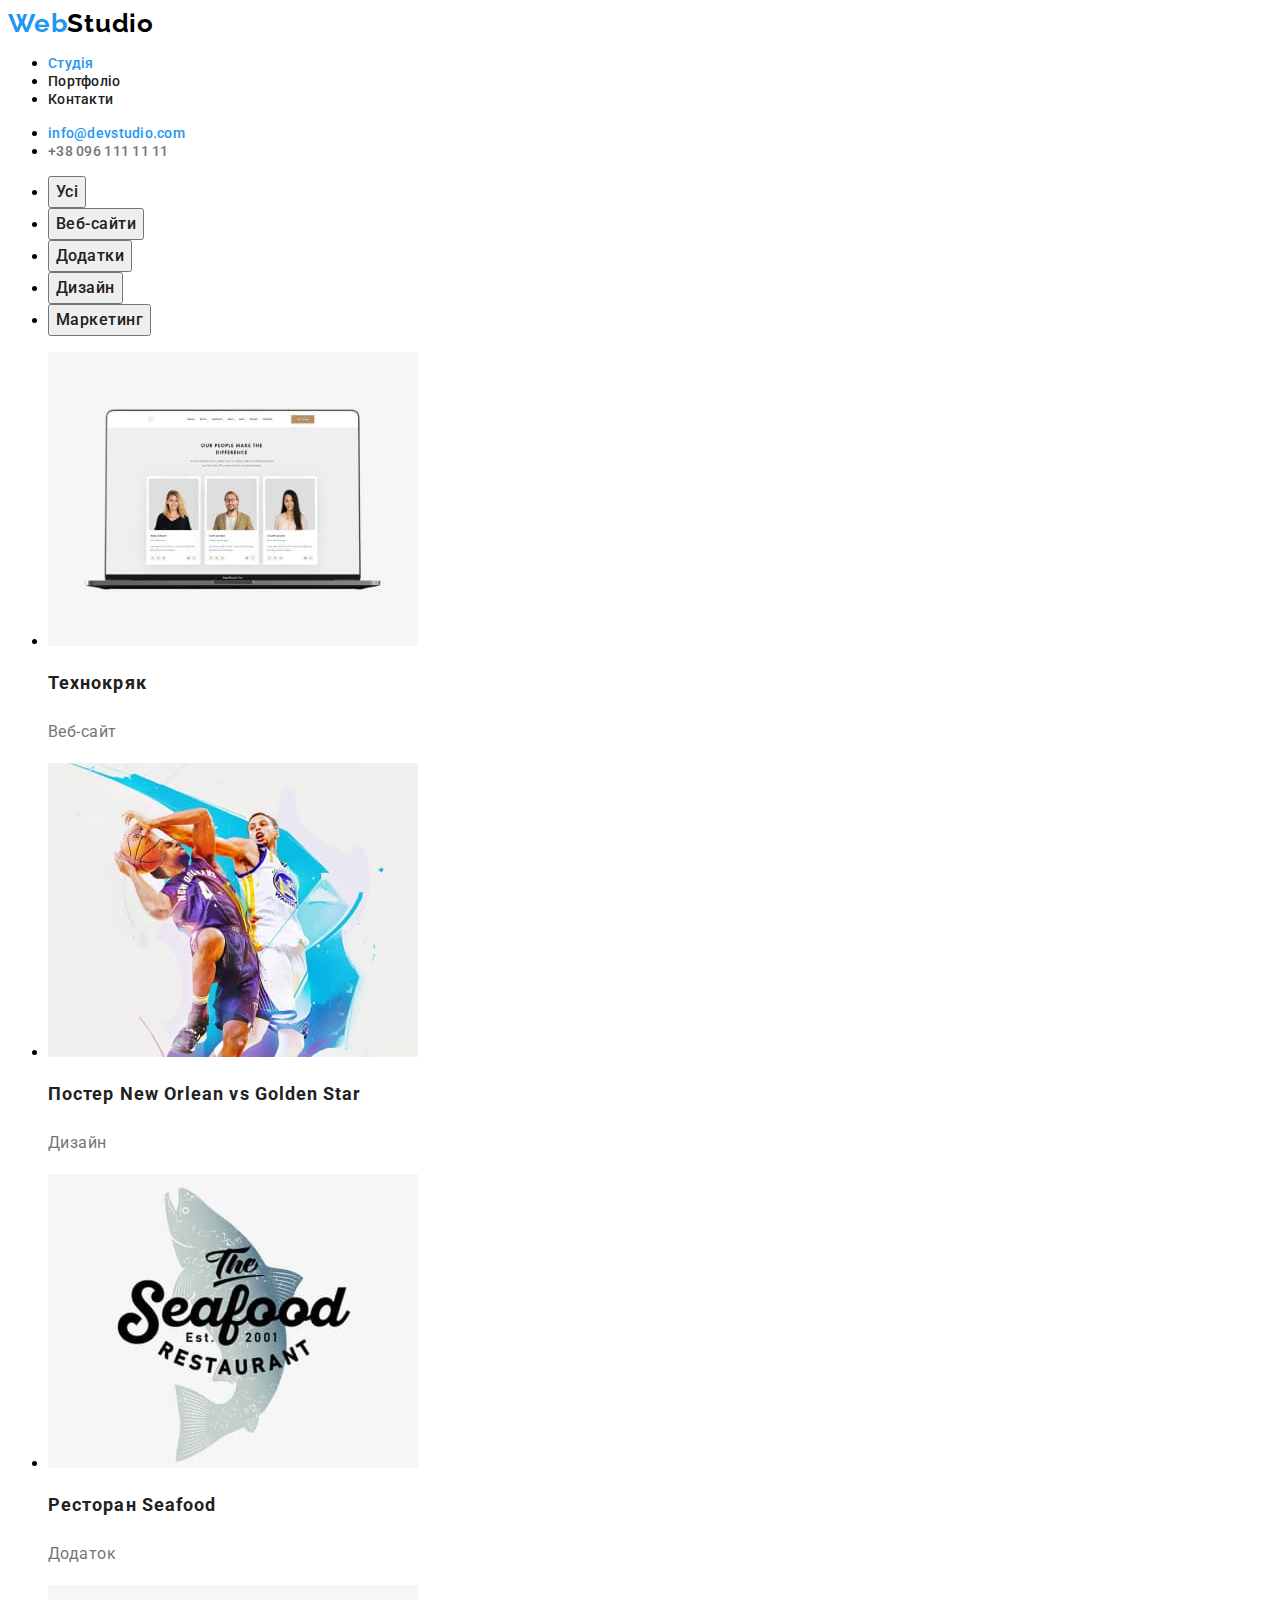
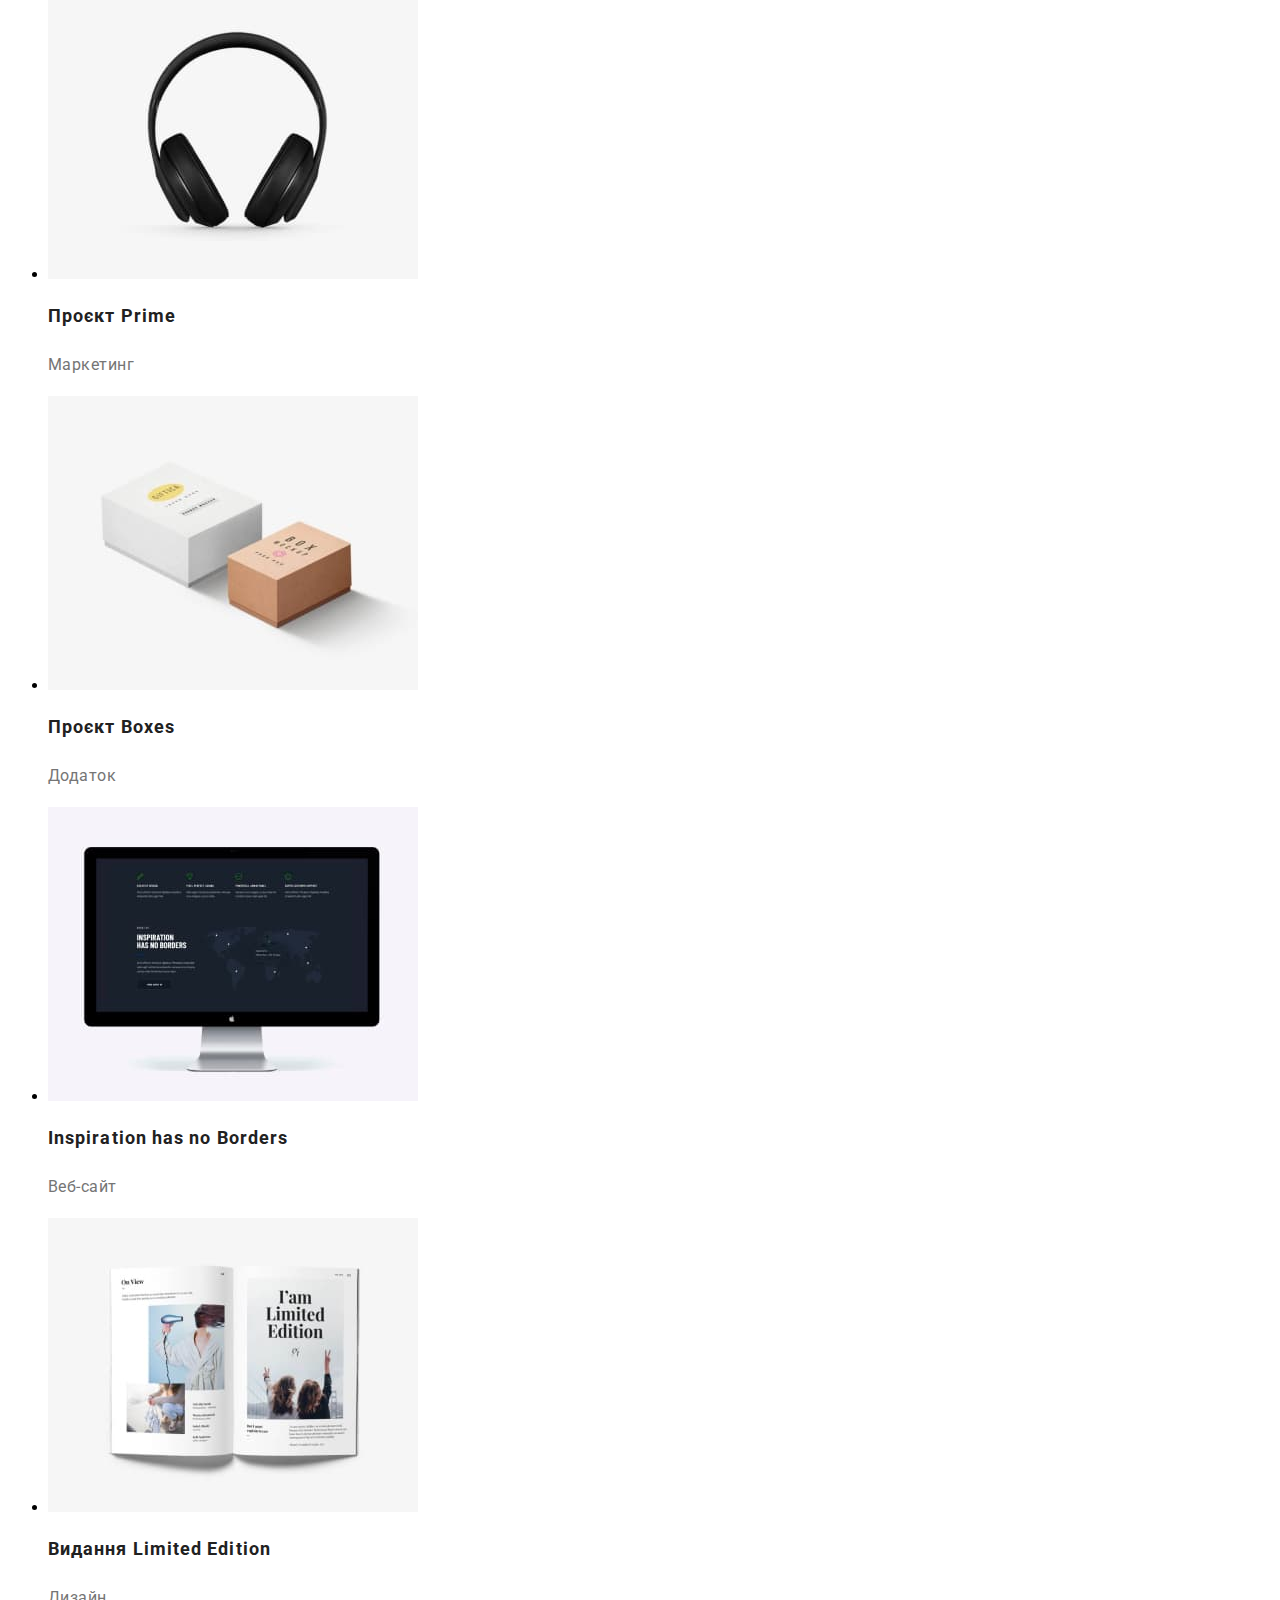
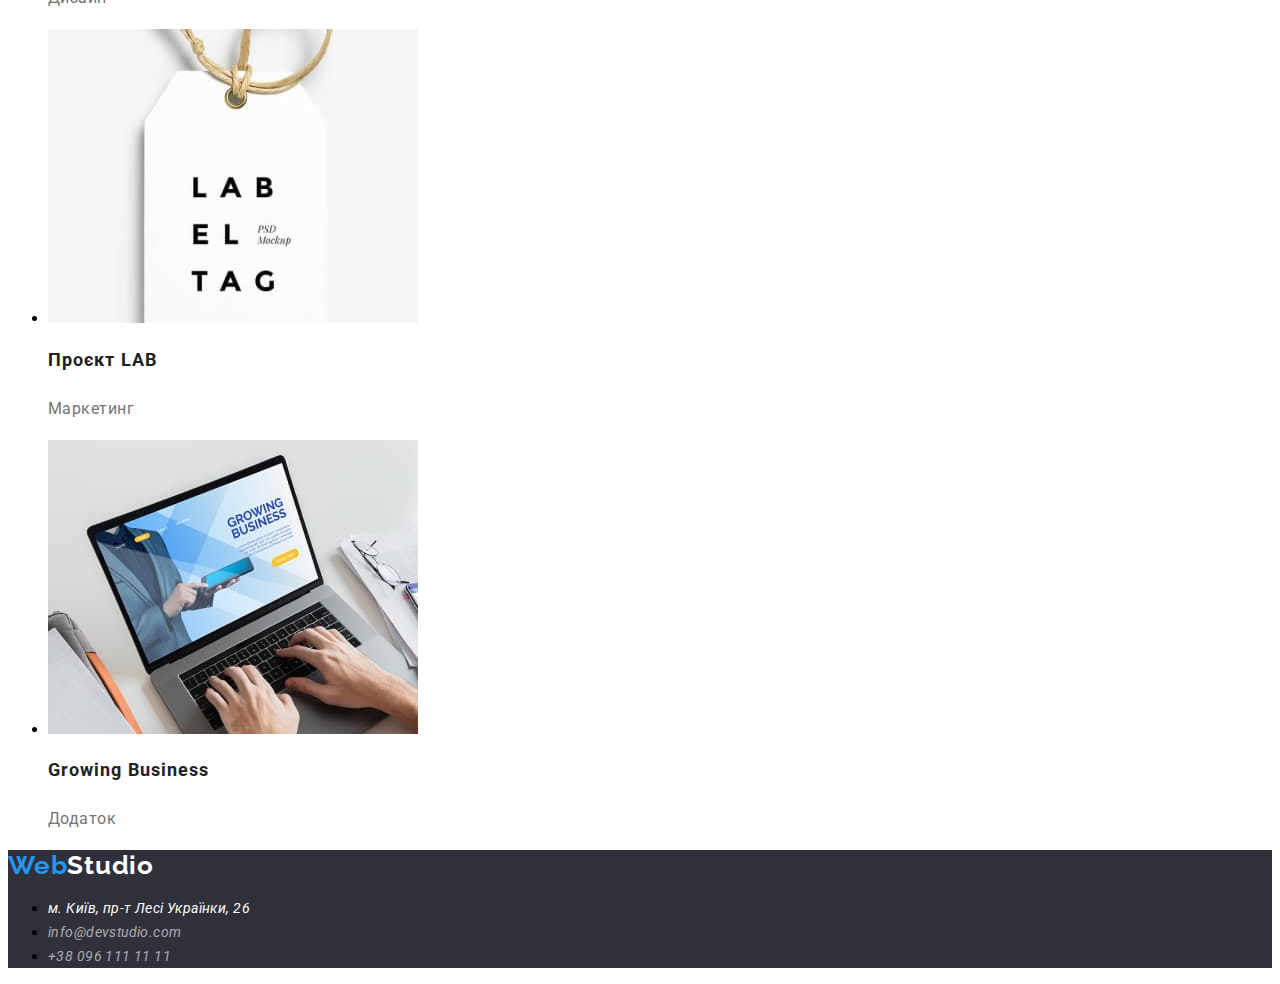
==== portfolio.html @ 3c5581dd "робота із стилями" ====
<!DOCTYPE html>
<html lang="uk">
  <head>
    <meta charset="UTF-8" />
    <meta name="viewport" content="width=device-width, initial-scale=1.0" />
    <title>Document</title>
    <link rel="preconnect" href="https://fonts.googleapis.com" />
    <link rel="preconnect" href="https://fonts.gstatic.com" crossorigin />
    <link
      href="https://fonts.googleapis.com/css2?family=Roboto:wght@400;500;700;900&display=swap"
      rel="stylesheet"
    />
    <link rel="preconnect" href="https://fonts.googleapis.com" />
    <link rel="preconnect" href="https://fonts.gstatic.com" crossorigin />
    <link
      href="https://fonts.googleapis.com/css2?family=Raleway:wght@700&display=swap"
      rel="stylesheet"
    />

    <link rel="stylesheet" href="./css/styles.css" />
  </head>
  <body>
    <!-- Шапка сайту-->
    <header class="header">
      <nav class="navigtion">
        <a class="link logo-web" href="./index.html"
          >Web<span class="logo-web-header">Studio</span></a
        >
        <ul class="list">
          <li class="item">
            <a class="link navigtion-stydio" href="">Студія</a>
          </li>
          <li>
            <a class="link navigtion-portfolio" href="">Портфоліо</a>
          </li>
          <li>
            <a class="link navigtion-kontakt" href="">Контакти</a>
          </li>
        </ul>
      </nav>
      <ul class="list">
        <li class="item">
          <a class="link navigtion-mail" href="mailto:info@devstudio.com"
            >info@devstudio.com</a
          >
        </li>
        <li class="heder-phone">
          <a class="link navigtion-tel" href="tel:+380961111111"
            >+38 096 111 11 11</a
          >
        </li>
      </ul>
    </header>

    <!-- Soft -->
    <main>
      <h1 hidden>секція-допоміжня</h1>
      <div>
        <ul>
          <li><button class="btn-portfolio">Усі</button></li>
          <li><button class="btn-portfolio">Веб-сайти</button></li>
          <li><button class="btn-portfolio">Додатки</button></li>
          <li><button class="btn-portfolio">Дизайн</button></li>
          <li><button class="btn-portfolio">Маркетинг</button></li>
        </ul>
      </div>

      <section>
        <ul>
          <li>
            <img src="./img/storinka-2/Texnokrak.jpg" alt="" />
            <h2 class="content-title">Технокряк</h2>
            <p class="content-text">Веб-сайт</p>
          </li>
          <li>
            <img src="./img/storinka-2/Goldenstar.jpg" alt="" />
            <h2 class="content-title">Постер New Orlean vs Golden Star</h2>
            <p class="content-text">Дизайн</p>
          </li>
          <li>
            <img src="./img/storinka-2/Seafood.jpg" alt="" />
            <h2 class="content-title">Ресторан Seafood</h2>
            <p class="content-text">Додаток</p>
          </li>
          <li>
            <img src="./img/storinka-2/Prime.jpg" alt="" />
            <h2 class="content-title">Проєкт Prime</h2>
            <p class="content-text">Маркетинг</p>
          </li>
          <li>
            <img src="./img/storinka-2/Boxes.jpg" alt="" />
            <h2 class="content-title">Проєкт Boxes</h2>
            <p class="content-text">Додаток</p>
          </li>
          <li>
            <img src="./img/storinka-2/Borders.jpg" alt="" />
            <h2 class="content-title">Inspiration has no Borders</h2>
            <p class="content-text">Веб-сайт</p>
          </li>
          <li>
            <img src="./img/storinka-2/Limited.jpg" alt="" />
            <h2 class="content-title">Видання Limited Edition</h2>
            <p class="content-text">Дизайн</p>
          </li>
          <li>
            <img src="./img/storinka-2/Lab.jpg" alt="" />
            <h2 class="content-title">Проєкт LAB</h2>
            <p class="content-text">Маркетинг</p>
          </li>
          <li>
            <img src="./img/storinka-2/Business.jpg" alt="" />
            <h2 class="content-title">Growing Business</h2>
            <p class="content-text">Додаток</p>
          </li>
        </ul>
      </section>
    </main>

    <footer class="footer">
      <a class="link logo-web" href="./index.html"
        >Web<span class="logo-web-foter">Studio</span></a
      >
      <address>
        <ul class="list">
          <li class="item">
            <a
              class="link address-foter"
              href="https://maps.app.goo.gl/jD6x1VwmAKyLnh4F9"
              target="_blank"
              rel="noopener noferrer"
              >м. Київ, пр-т Лесі Українки, 26</a
            >
          </li>
          <li class="item">
            <a class="link meil-foter" href="mailto:info@devstudio.com"
              >info@devstudio.com</a
            >
          </li>
          <li class="item">
            <a class="link tel-foter" href="tel:+380961111111"
              >+38 096 111 11 11</a
            >
          </li>
        </ul>
      </address>
    </footer>
  </body>
</html>
---- css/styles.css ----
body {
  font-family: "roboto regular" "raleway" "sans-serif";

  text-decoration: none;
}

/* Логотип */

.logo-web {
  font-family: "Raleway", sans-serif;
  font-weight: 700;
  font-size: 26px;
  letter-spacing: 0.03em;
  color: #2196f3;
}

.logo-web-header {
  color: #000;
}

.logo-web-foter {
  color: #ffffff;
}

/* Навігація */

.navigtion-stydio {
  font-family: "Roboto", sans-serif;
  font-weight: 500;
  font-size: 14px;
  letter-spacing: 0.02em;
  color: #2196f3;
}

.navigtion-portfolio {
  font-family: "Roboto", sans-serif;
  font-weight: 500;
  font-size: 14px;
  letter-spacing: 0.02em;
  color: #212121;
}

.navigtion-kontakt {
  font-family: "Roboto", sans-serif;
  font-weight: 500;
  font-size: 14px;
  letter-spacing: 0.02em;
  color: #212121;
}

.navigtion-mail {
  font-family: "Roboto", sans-serif;
  font-weight: 500;
  font-size: 14px;
  letter-spacing: 0.02em;
  color: #2196f3;
}

.navigtion-tel {
  font-family: "Roboto", sans-serif;
  font-weight: 500;
  font-size: 14px;
  letter-spacing: 0.02em;
  color: #757575;
}

/* Hero */

.hero {
  background-color: #2f303a;
  font-family: "Roboto", sans-serif;
  font-weight: 900;
  font-size: 44px;
  line-height: 1.36364;
  letter-spacing: 0.06em;
  text-transform: uppercase;
  text-align: center;
  color: #fff;
}

.link:hover,
link:focus {
  color: #2196f3;
}

.link {
  text-decoration: none;
}

/* кнопка */

.btn {
  background-color: #2196f3;
  font-family: "Roboto", sans-serif;
  font-weight: 700;
  font-size: 16px;
  line-height: 1.875;
  letter-spacing: 0.06em;
  text-align: center;
  color: #fff;
  cursor: pointer;
}

/* Секція 2 */

.article-title {
  font-family: "Roboto", sans-serif;
  font-weight: 700;
  font-size: 14px;
  letter-spacing: 0.03em;
  text-transform: uppercase;
  color: #212121;
}

.article-list {
  font-family: "Roboto", sans-serif;
  font-size: 14px;
  line-height: 1.71429;
  letter-spacing: 0.03em;
  color: #757575;
}

/* Секція 3 */

.rozrobku {
  font-family: "Roboto", sans-serif;
  font-weight: 700;
  font-size: 36px;
  letter-spacing: 0.03em;
  text-align: center;
  color: #212121;
}

/* Секція 4 */

.Comanda {
  font-family: "Roboto", sans-serif;
  font-weight: 700;
  font-size: 36px;
  letter-spacing: 0.03em;
  text-align: center;
  color: #212121;
}

.rozronuku {
  font-family: "Roboto", sans-serif;
  font-weight: 500;
  font-size: 16px;
  letter-spacing: 0.03em;
  text-align: center;
  color: #212121;
}

.rozronuku-text {
  font-family: "Roboto", sans-serif;
  font-size: 16px;
  letter-spacing: 0.03em;
  text-align: center;
  color: #757575;
}

/* ////Сторінка 2 Портфоліо//// */

.btn-portfolio {
  font-family: "Roboto", sans-serif;
  font-weight: 500;
  font-size: 16px;
  line-height: 1.625;
  letter-spacing: 0.03em;
  text-align: center;
  color: #212121;
  cursor: pointer;
}

.btn-portfolio:hover,
.btn-portfolio:focus {
  color: #fff;
  background-color: #2196f3;
}

.content-title {
  font-family: "Roboto", sans-serif;
  font-weight: 700;
  font-size: 18px;
  line-height: 2;
  letter-spacing: 0.06em;
  color: #212121;
}

.content-text {
  font-family: "Roboto", sans-serif;
  font-size: 16px;
  line-height: 1.875;
  letter-spacing: 0.03em;
  color: #757575;
}

/* foter */

.footer {
  background-color: #2f303a;
}

.address-foter {
  font-family: "Roboto", sans-serif;
  font-weight: 400;
  font-size: 14px;
  line-height: 1.71429;
  letter-spacing: 0.03em;
  color: #fff;
}

.meil-foter {
  font-family: "Roboto", sans-serif;
  font-weight: 400;
  font-size: 14px;
  line-height: 1.71429;
  letter-spacing: 0.03em;
  color: rgba(255, 255, 255, 0.6);
}

.tel-foter {
  font-family: "Roboto", sans-serif;
  font-weight: 400;
  font-size: 14px;
  line-height: 1.71429;
  letter-spacing: 0.03em;
  color: rgba(255, 255, 255, 0.6);
}
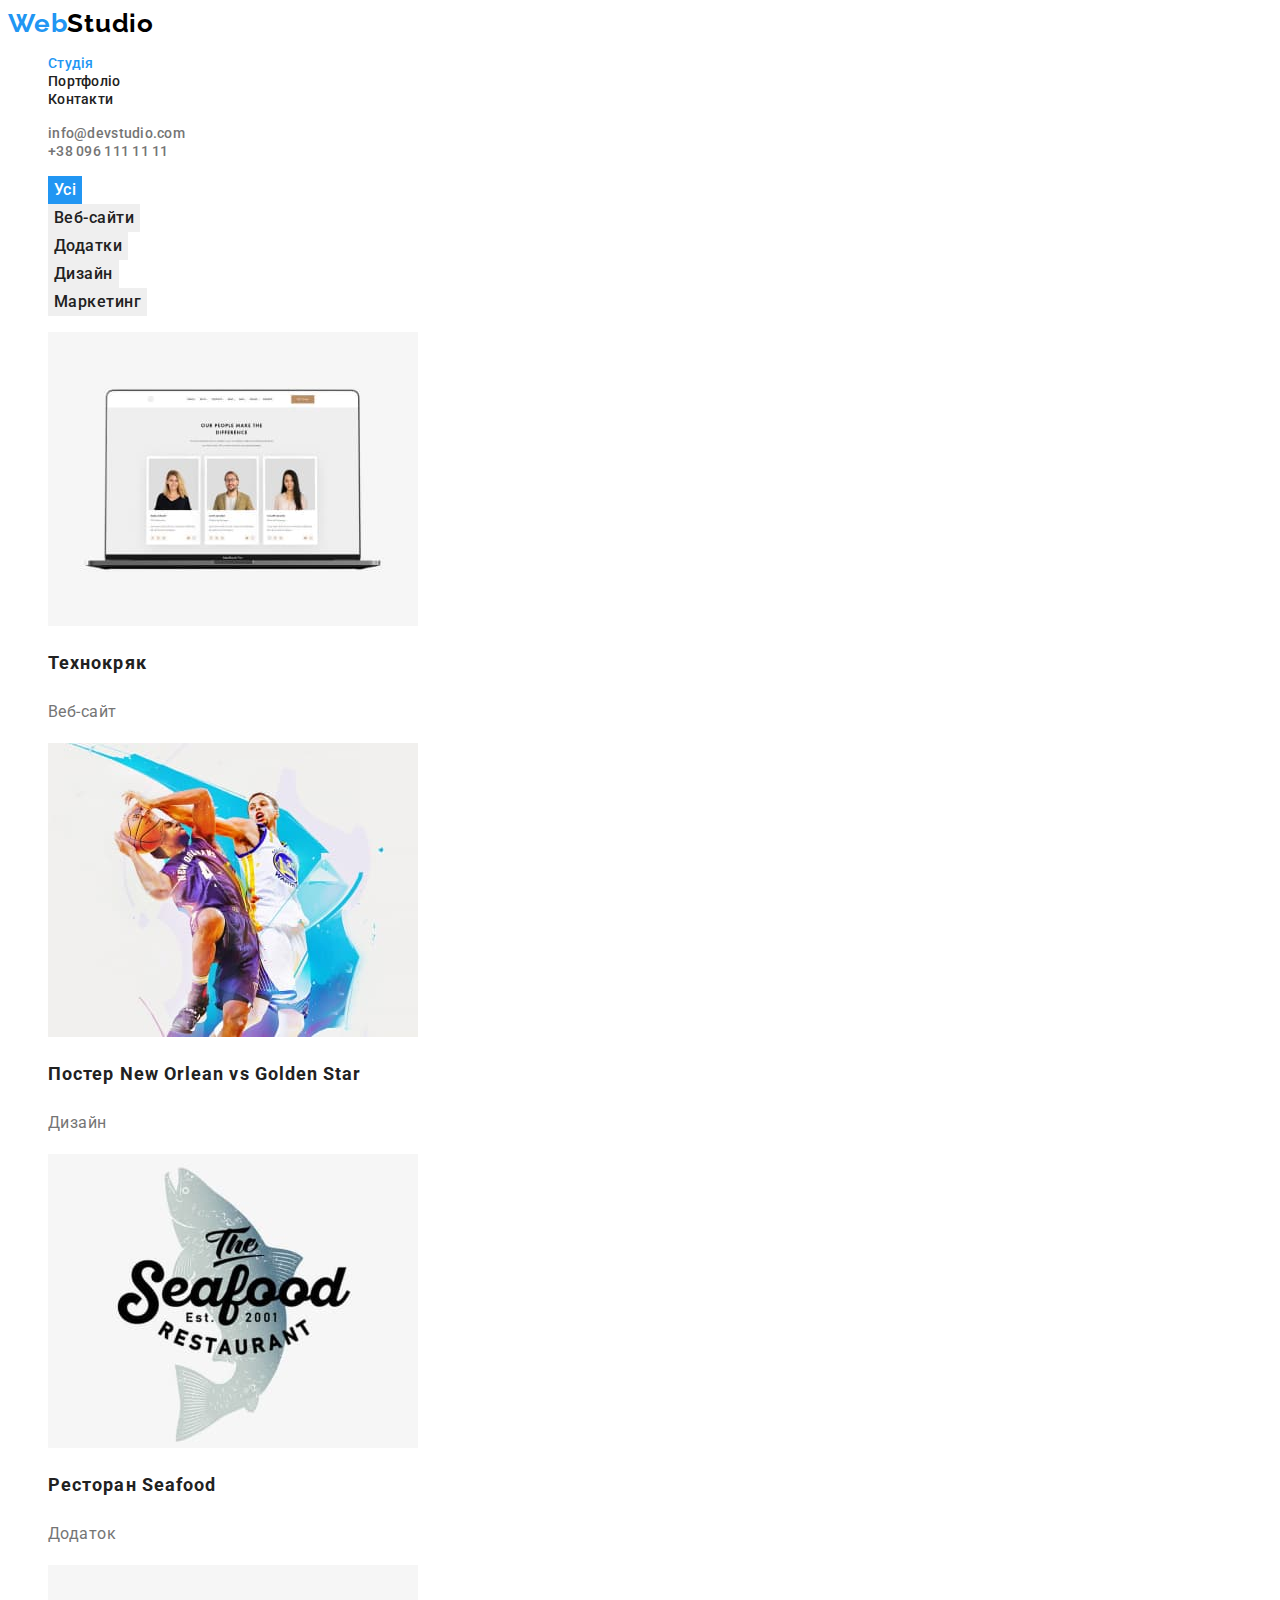
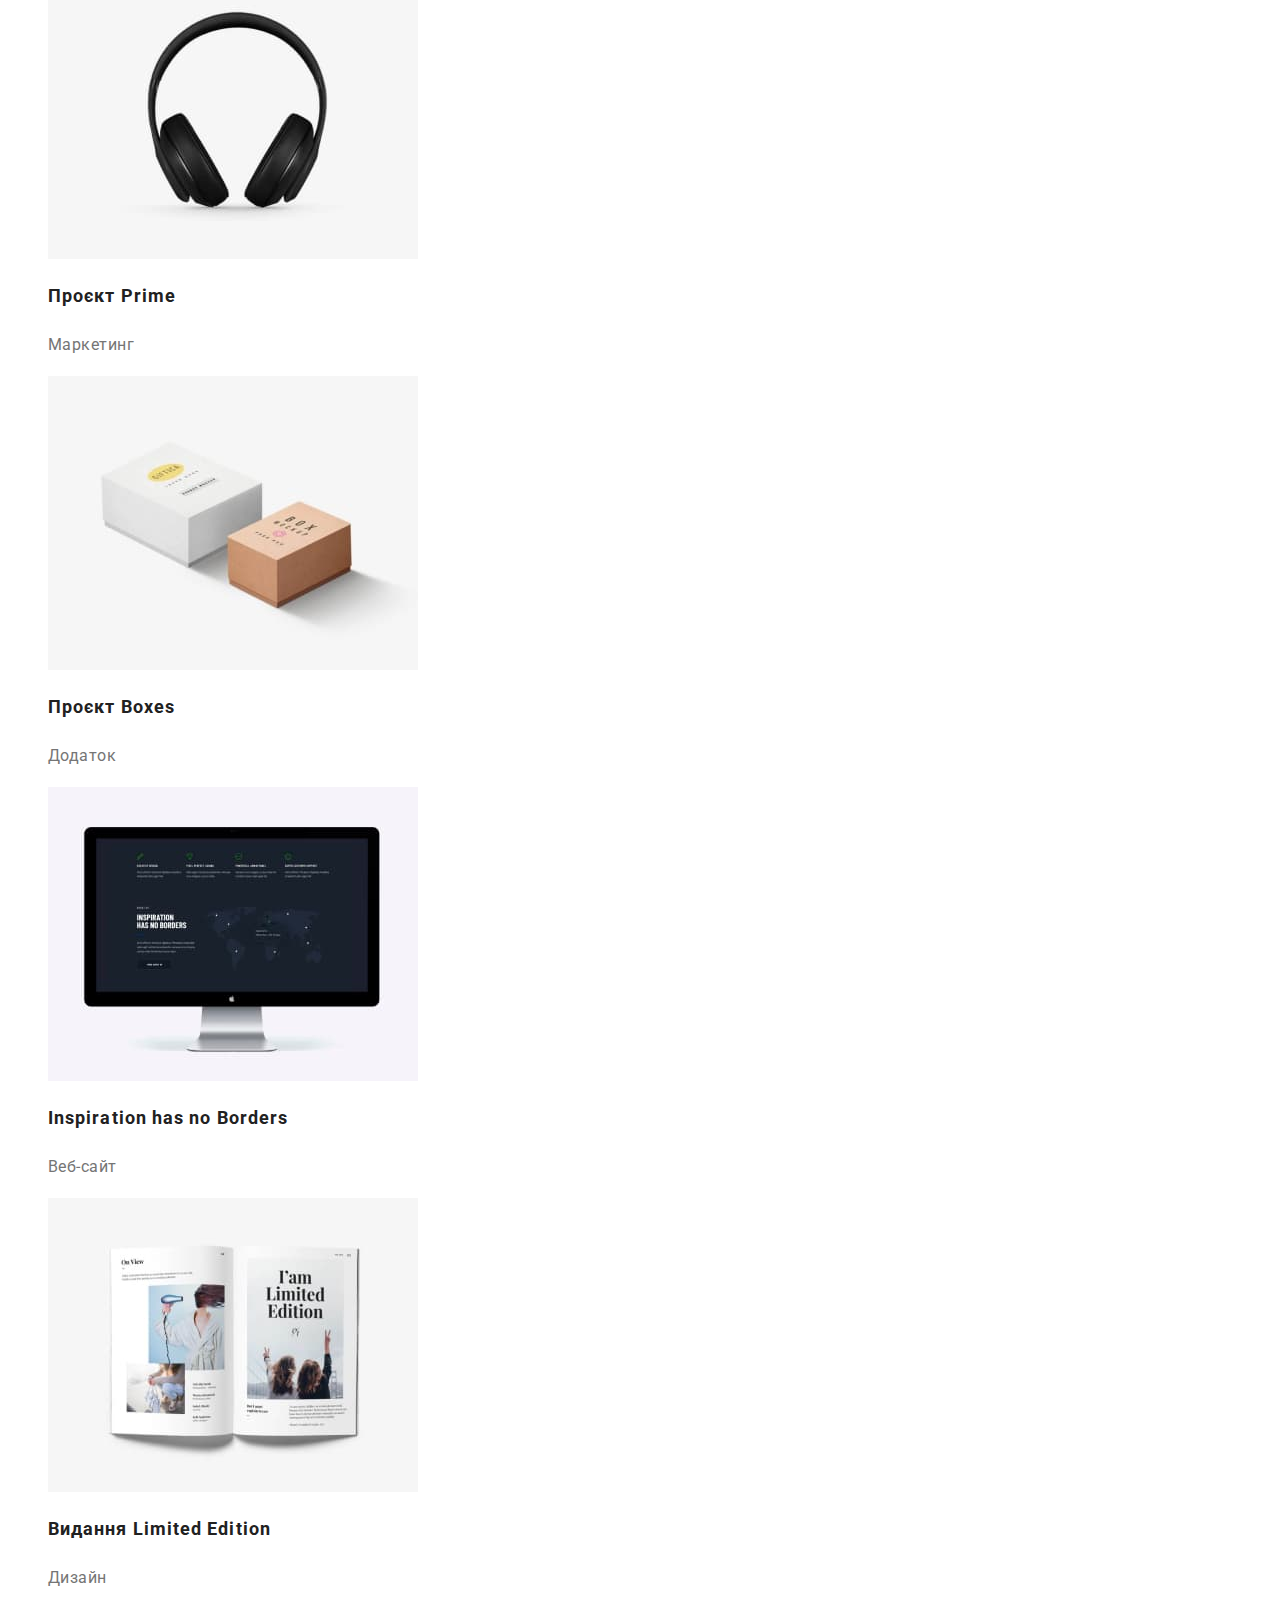
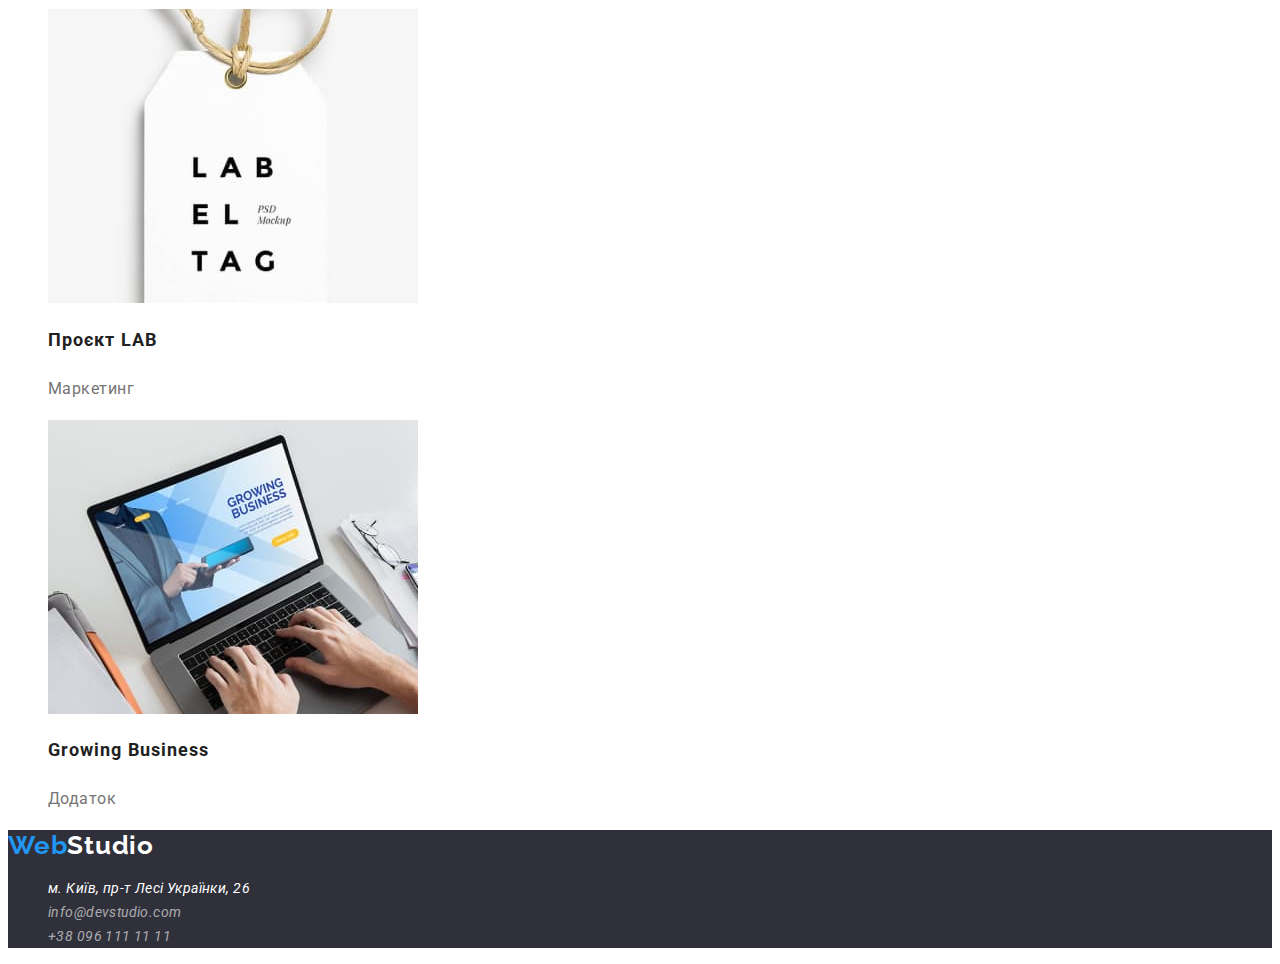
==== commit ac9410a2: "допрацювання домашки" ====
--- a/portfolio.html
+++ b/portfolio.html
@@ -28,12 +28,14 @@
         >
         <ul class="list">
           <li class="item">
-            <a class="link navigtion-stydio" href="">Студія</a>
+            <a class="link navigtion-stydio" href="./index.html">Студія</a>
           </li>
-          <li>
-            <a class="link navigtion-portfolio" href="">Портфоліо</a>
+          <li class="item">
+            <a class="link navigtion-portfolio" href="./portfolio.html"
+              >Портфоліо</a
+            >
           </li>
-          <li>
+          <li class="item">
             <a class="link navigtion-kontakt" href="">Контакти</a>
           </li>
         </ul>
@@ -44,7 +46,7 @@
             >info@devstudio.com</a
           >
         </li>
-        <li class="heder-phone">
+        <li class="item heder-phone">
           <a class="link navigtion-tel" href="tel:+380961111111"
             >+38 096 111 11 11</a
           >
@@ -55,62 +57,78 @@
     <!-- Soft -->
     <main>
       <h1 hidden>секція-допоміжня</h1>
-      <div>
-        <ul>
-          <li><button class="btn-portfolio">Усі</button></li>
-          <li><button class="btn-portfolio">Веб-сайти</button></li>
-          <li><button class="btn-portfolio">Додатки</button></li>
-          <li><button class="btn-portfolio">Дизайн</button></li>
-          <li><button class="btn-portfolio">Маркетинг</button></li>
-        </ul>
-      </div>
 
       <section>
         <ul>
-          <li>
-            <img src="./img/storinka-2/Texnokrak.jpg" alt="" />
-            <h2 class="content-title">Технокряк</h2>
-            <p class="content-text">Веб-сайт</p>
+          <li class="item"><button class="btn-portfolio-usi">Усі</button></li>
+          <li class="item"><button class="btn-portfolio">Веб-сайти</button></li>
+          <li class="item"><button class="btn-portfolio">Додатки</button></li>
+          <li class="item"><button class="btn-portfolio">Дизайн</button></li>
+          <li class="item"><button class="btn-portfolio">Маркетинг</button></li>
+        </ul>
+        <ul>
+          <li class="item">
+            <a class="link" href="">
+              <img src="./img/storinka-2/Texnokrak.jpg" alt="" />
+              <h2 class="content-title">Технокряк</h2>
+              <p class="content-text">Веб-сайт</p></a
+            >
           </li>
-          <li>
-            <img src="./img/storinka-2/Goldenstar.jpg" alt="" />
-            <h2 class="content-title">Постер New Orlean vs Golden Star</h2>
-            <p class="content-text">Дизайн</p>
+          <li class="item">
+            <a class="link" href="">
+              <img src="./img/storinka-2/Goldenstar.jpg" alt="" />
+              <h2 class="content-title">Постер New Orlean vs Golden Star</h2>
+              <p class="content-text">Дизайн</p></a
+            >
           </li>
-          <li>
-            <img src="./img/storinka-2/Seafood.jpg" alt="" />
-            <h2 class="content-title">Ресторан Seafood</h2>
-            <p class="content-text">Додаток</p>
+          <li class="item">
+            <a class="link" href="">
+              <img src="./img/storinka-2/Seafood.jpg" alt="" />
+              <h2 class="content-title">Ресторан Seafood</h2>
+              <p class="content-text">Додаток</p></a
+            >
           </li>
-          <li>
-            <img src="./img/storinka-2/Prime.jpg" alt="" />
-            <h2 class="content-title">Проєкт Prime</h2>
-            <p class="content-text">Маркетинг</p>
+          <li class="item">
+            <a class="link" href=""
+              ><img src="./img/storinka-2/Prime.jpg" alt="" />
+              <h2 class="content-title">Проєкт Prime</h2>
+              <p class="content-text">Маркетинг</p></a
+            >
           </li>
-          <li>
-            <img src="./img/storinka-2/Boxes.jpg" alt="" />
-            <h2 class="content-title">Проєкт Boxes</h2>
-            <p class="content-text">Додаток</p>
+          <li class="item">
+            <a class="link" href="">
+              <img src="./img/storinka-2/Boxes.jpg" alt="" />
+              <h2 class="content-title">Проєкт Boxes</h2>
+              <p class="content-text">Додаток</p></a
+            >
           </li>
-          <li>
-            <img src="./img/storinka-2/Borders.jpg" alt="" />
-            <h2 class="content-title">Inspiration has no Borders</h2>
-            <p class="content-text">Веб-сайт</p>
+          <li class="item">
+            <a class="link" href="">
+              <img src="./img/storinka-2/Borders.jpg" alt="" />
+              <h2 class="content-title">Inspiration has no Borders</h2>
+              <p class="content-text">Веб-сайт</p></a
+            >
           </li>
-          <li>
-            <img src="./img/storinka-2/Limited.jpg" alt="" />
-            <h2 class="content-title">Видання Limited Edition</h2>
-            <p class="content-text">Дизайн</p>
+          <li class="item">
+            <a class="link" href="">
+              <img src="./img/storinka-2/Limited.jpg" alt="" />
+              <h2 class="content-title">Видання Limited Edition</h2>
+              <p class="content-text">Дизайн</p>
+            </a>
           </li>
-          <li>
-            <img src="./img/storinka-2/Lab.jpg" alt="" />
-            <h2 class="content-title">Проєкт LAB</h2>
-            <p class="content-text">Маркетинг</p>
+          <li class="item">
+            <a class="link" href=""
+              ><img src="./img/storinka-2/Lab.jpg" alt="" />
+              <h2 class="content-title">Проєкт LAB</h2>
+              <p class="content-text">Маркетинг</p></a
+            >
           </li>
-          <li>
-            <img src="./img/storinka-2/Business.jpg" alt="" />
-            <h2 class="content-title">Growing Business</h2>
-            <p class="content-text">Додаток</p>
+          <li class="item">
+            <a class="link" href=""
+              ><img src="./img/storinka-2/Business.jpg" alt="" />
+              <h2 class="content-title">Growing Business</h2>
+              <p class="content-text">Додаток</p></a
+            >
           </li>
         </ul>
       </section>
--- a/css/styles.css
+++ b/css/styles.css
@@ -1,5 +1,5 @@
 body {
-  font-family: "roboto regular" "raleway" "sans-serif";
+  font-family: "roboto " "sans-serif";
 
   text-decoration: none;
 }
@@ -53,7 +53,7 @@
   font-weight: 500;
   font-size: 14px;
   letter-spacing: 0.02em;
-  color: #2196f3;
+  color: #757575;
 }
 
 .navigtion-tel {
@@ -66,7 +66,7 @@
 
 /* Hero */
 
-.hero {
+.hero-list {
   background-color: #2f303a;
   font-family: "Roboto", sans-serif;
   font-weight: 900;
@@ -161,6 +161,25 @@
 
 /* ////Сторінка 2 Портфоліо//// */
 
+.btn-portfolio-usi {
+  font-family: "Roboto", sans-serif;
+  font-weight: 500;
+  font-size: 16px;
+  line-height: 1.625;
+  letter-spacing: 0.03em;
+  text-align: center;
+  color: #ffffff;
+  background-color: #2196f3;
+  border: none;
+  cursor: pointer;
+}
+
+.btn-portfolio-usi:hover,
+.btn-portfolio-usi:focus {
+  color: #ffffff;
+  background-color: #2196f3;
+}
+
 .btn-portfolio {
   font-family: "Roboto", sans-serif;
   font-weight: 500;
@@ -170,12 +189,13 @@
   text-align: center;
   color: #212121;
   cursor: pointer;
+  border: none;
 }
 
 .btn-portfolio:hover,
 .btn-portfolio:focus {
-  color: #fff;
-  background-color: #2196f3;
+  color: #212121;
+  background-color: #f5f4fa;
 }
 
 .content-title {
@@ -227,3 +247,7 @@
   letter-spacing: 0.03em;
   color: rgba(255, 255, 255, 0.6);
 }
+
+.item {
+  list-style-type: none;
+}
